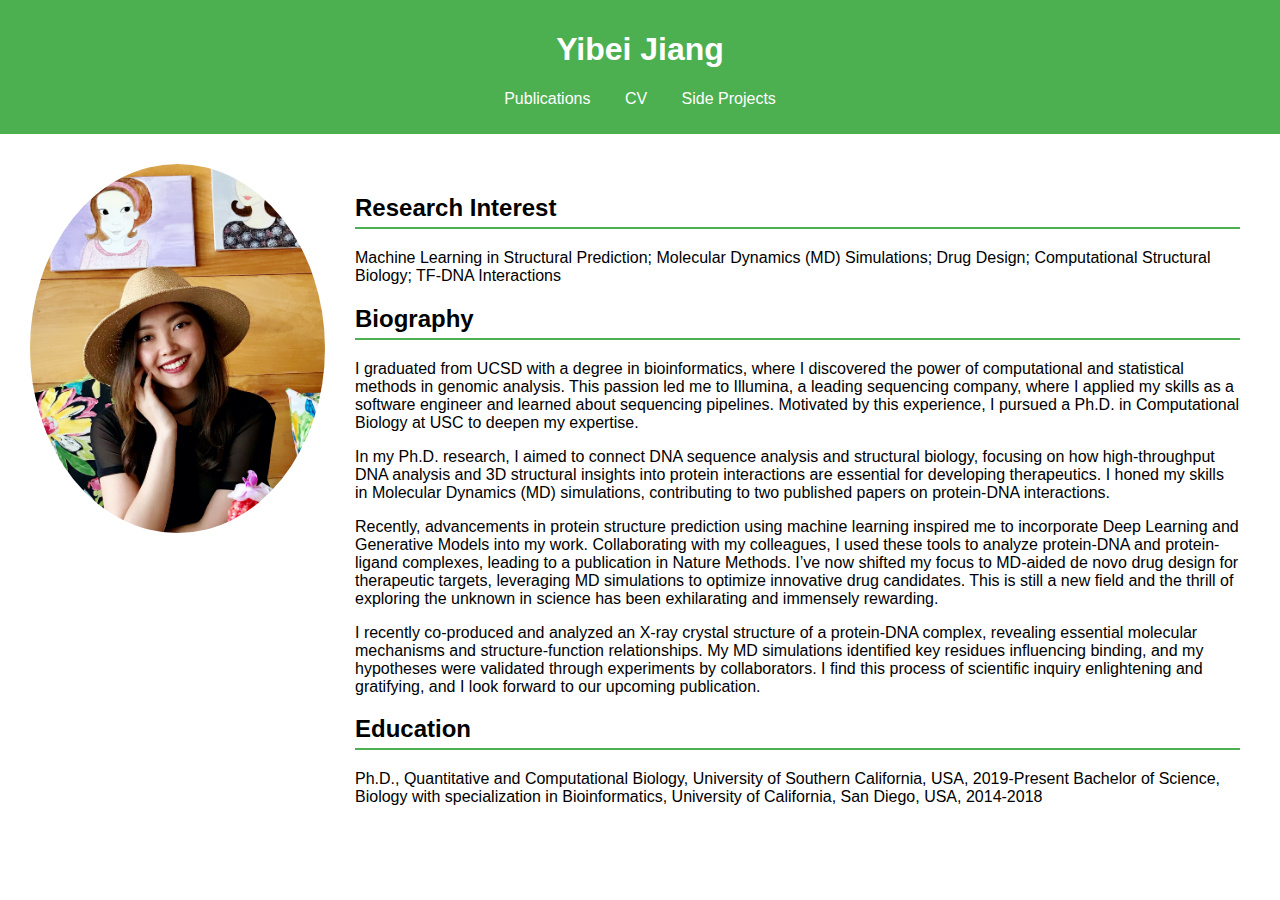
==== index.html @ fd003391 "Update index.html" ====
<!DOCTYPE html>
<html lang="en">
<head>
    <meta charset="UTF-8">
    <meta name="viewport" content="width=device-width, initial-scale=1.0">
    <title>Yibei Jiang - Personal Website</title>
    <link rel="stylesheet" href="styles.css">
</head>
<body>
    <header>
        <h1>Yibei Jiang</h1>
        <nav>
            <ul>
                <li><a href="/publications">Publications</a></li>
                <li><a href="/cv">CV</a></li>
                <li><a href="/projects">Side Projects</a></li>
            </ul>
        </nav>
    </header>

    <div class="container">
        <aside>
            <img src="cafeSelfie.JPG" alt="Yibei Jiang" class="sidebar-image">
        </aside>

        <main>
            <section id="research-interests">
                <h2>Research Interest</h2>
                <p>Machine Learning in Structural Prediction; Molecular Dynamics (MD) Simulations; Drug Design; Computational Structural Biology; TF-DNA Interactions</p>
            </section>

            <section id="biography">
                <h2>Biography</h2>
                <p>
                    I graduated from UCSD with a degree in bioinformatics, where I discovered the power of computational and statistical methods in genomic analysis. This passion led me to Illumina, a leading sequencing company, where I applied my skills as a software engineer and learned about sequencing pipelines. Motivated by this experience, I pursued a Ph.D. in Computational Biology at USC to deepen my expertise.
                    <br><p></p>In my Ph.D. research, I aimed to connect DNA sequence analysis and structural biology, focusing on how high-throughput DNA analysis and 3D structural insights into protein interactions are essential for developing therapeutics. I honed my skills in Molecular Dynamics (MD) simulations, contributing to two published papers on protein-DNA interactions.
                    <br><p></p>Recently, advancements in protein structure prediction using machine learning inspired me to incorporate Deep Learning and Generative Models into my work. Collaborating with my colleagues, I used these tools to analyze protein-DNA and protein-ligand complexes, leading to a publication in Nature Methods. I’ve now shifted my focus to MD-aided de novo drug design for therapeutic targets, leveraging MD simulations to optimize innovative drug candidates. This is still a new field and the thrill of exploring the unknown in science has been exhilarating and immensely rewarding.
                    <br><p></p>I recently co-produced and analyzed an X-ray crystal structure of a protein-DNA complex, revealing essential molecular mechanisms and structure-function relationships. My MD simulations identified key residues influencing binding, and my hypotheses were validated through experiments by collaborators. I find this process of scientific inquiry enlightening and gratifying, and I look forward to our upcoming publication.
                </p>
            </section>

            <section id="education">
                <h2>Education</h2>
                <p> Ph.D., Quantitative and Computational Biology, University of Southern California, USA, 2019-Present
                    Bachelor of Science, Biology with specialization in Bioinformatics, University of California, San Diego, USA, 2014-2018
                </p>
            </section>
        </main>
    </div>
</body>
</html>
---- styles.css ----
body {
    font-family: Arial, sans-serif;
    margin: 0;
    padding: 0;
}

header {
    background-color: #4CAF50;
    color: white;
    padding: 10px 20px;
    text-align: center;
}

nav ul {
    list-style-type: none;
    padding: 0;
}

nav ul li {
    display: inline;
    margin: 0 15px;
}

nav ul li a {
    color: white;
    text-decoration: none;
}

.container {
    display: flex;
    margin: 20px;
}

aside {
    width: 25%;
    padding: 10px;
}

.sidebar-image {
    width: 100%;
    border-radius: 50%;
}

main {
    width: 75%;
    padding: 20px;
}

h2 {
    border-bottom: 2px solid #4CAF50;
    padding-bottom: 5px;
}

footer {
    text-align: center;
    padding: 20px;
    background-color: #f1f1f1;
    position: fixed;
    bottom: 0;
    width: 100%;
}
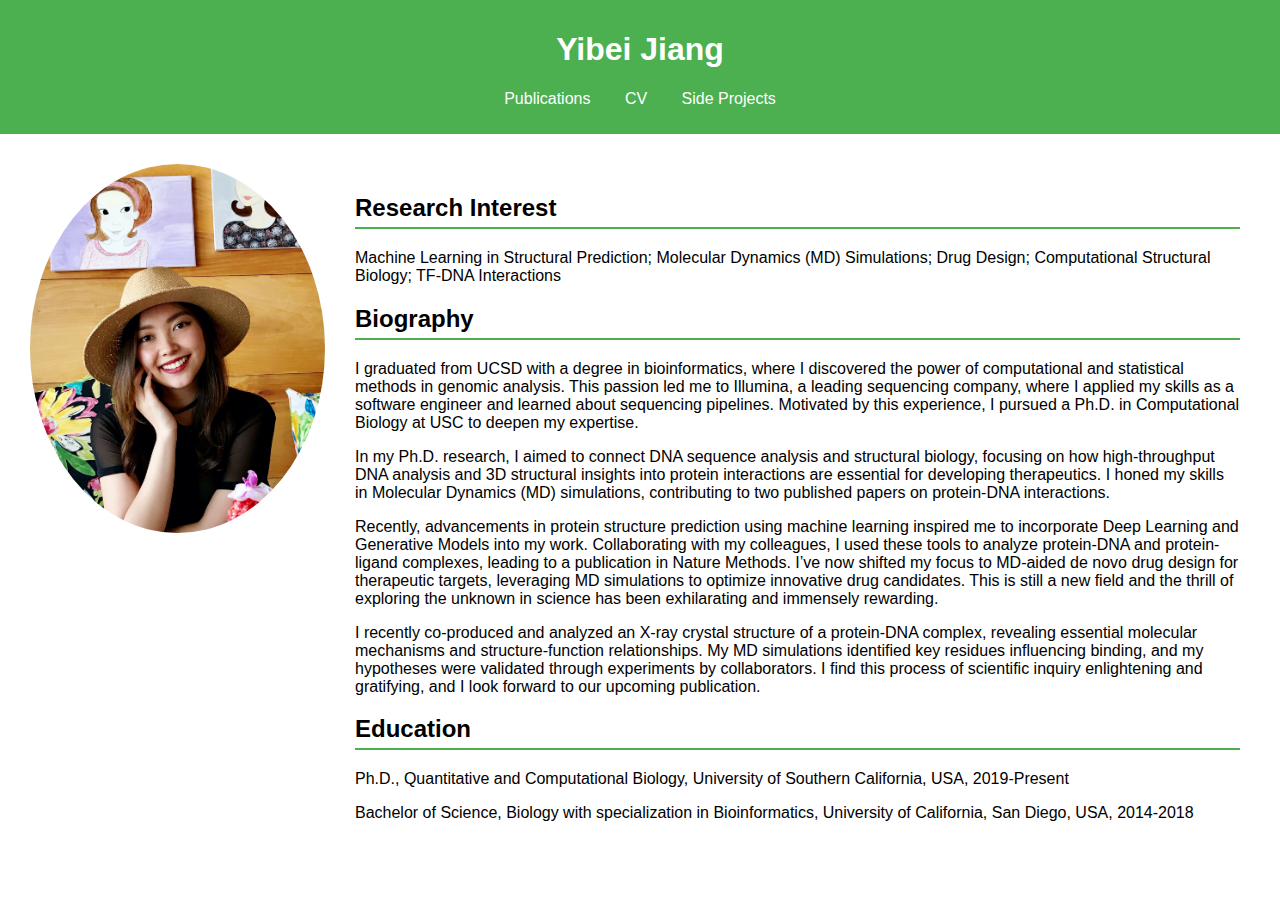
==== commit 7e31fa1f: "Update index.html" ====
--- a/index.html
+++ b/index.html
@@ -6,6 +6,7 @@
     <title>Yibei Jiang - Personal Website</title>
     <link rel="stylesheet" href="styles.css">
 </head>
+<link rel="alternate icon" class="js-site-favicon" type="image/png" href="https://github.githubassets.com/favicons/favicon.png">
 <body>
     <header>
         <h1>Yibei Jiang</h1>
@@ -42,7 +43,7 @@
             <section id="education">
                 <h2>Education</h2>
                 <p> Ph.D., Quantitative and Computational Biology, University of Southern California, USA, 2019-Present
-                    Bachelor of Science, Biology with specialization in Bioinformatics, University of California, San Diego, USA, 2014-2018
+                <br><p></p>Bachelor of Science, Biology with specialization in Bioinformatics, University of California, San Diego, USA, 2014-2018
                 </p>
             </section>
         </main>
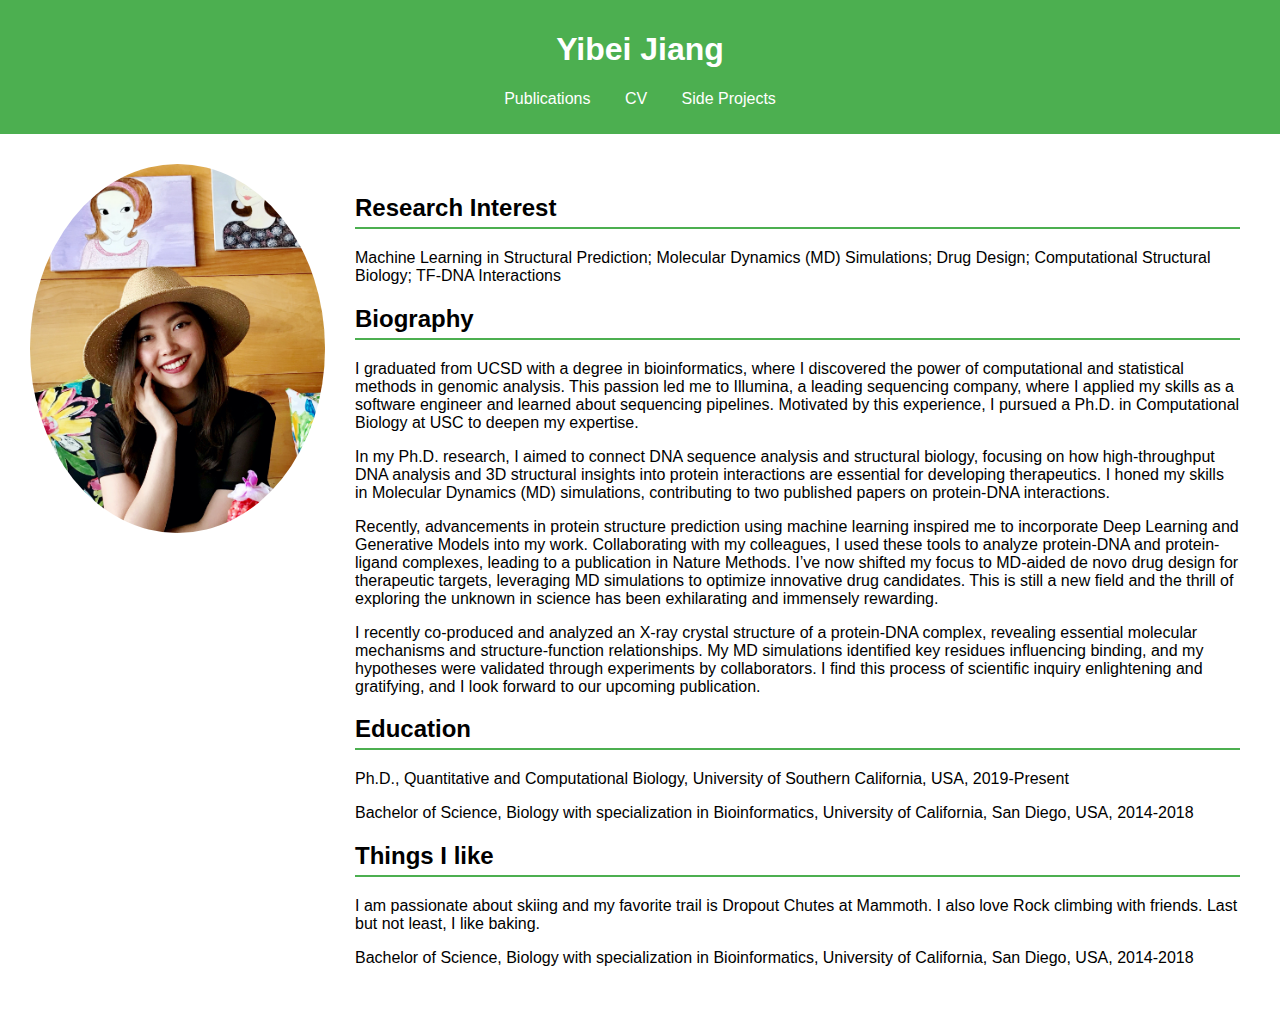
==== commit 5da71506: "Update index.html" ====
--- a/index.html
+++ b/index.html
@@ -12,7 +12,7 @@
         <h1>Yibei Jiang</h1>
         <nav>
             <ul>
-                <li><a href="/publications">Publications</a></li>
+                <li><a href="https://scholar.google.com/citations?hl=en&user=SNWBOX0AAAAJ/">Publications</a></li>
                 <li><a href="/cv">CV</a></li>
                 <li><a href="/projects">Side Projects</a></li>
             </ul>
@@ -46,6 +46,13 @@
                 <br><p></p>Bachelor of Science, Biology with specialization in Bioinformatics, University of California, San Diego, USA, 2014-2018
                 </p>
             </section>
+
+            <section id="hobby">
+                <h2>Things I like</h2>
+                <p> I am passionate about skiing and my favorite trail is Dropout Chutes at Mammoth. I also love Rock climbing with friends. Last but not least, I like baking. 
+                <br><p></p>Bachelor of Science, Biology with specialization in Bioinformatics, University of California, San Diego, USA, 2014-2018
+                </p>
+            </section>
         </main>
     </div>
 </body>
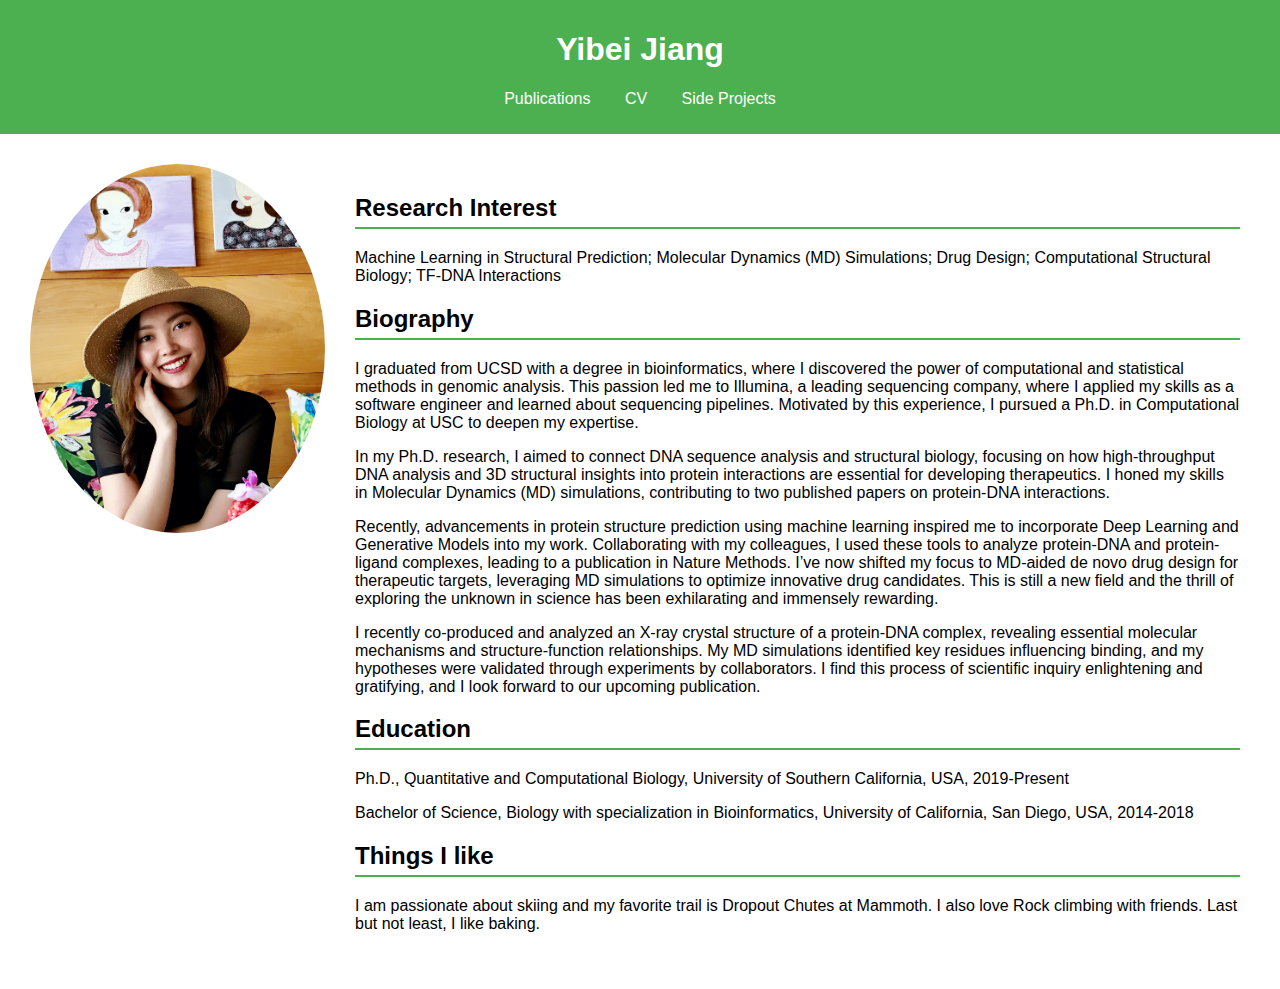
==== commit 58a8fe83: "Update index.html" ====
--- a/index.html
+++ b/index.html
@@ -50,7 +50,6 @@
             <section id="hobby">
                 <h2>Things I like</h2>
                 <p> I am passionate about skiing and my favorite trail is Dropout Chutes at Mammoth. I also love Rock climbing with friends. Last but not least, I like baking. 
-                <br><p></p>Bachelor of Science, Biology with specialization in Bioinformatics, University of California, San Diego, USA, 2014-2018
                 </p>
             </section>
         </main>
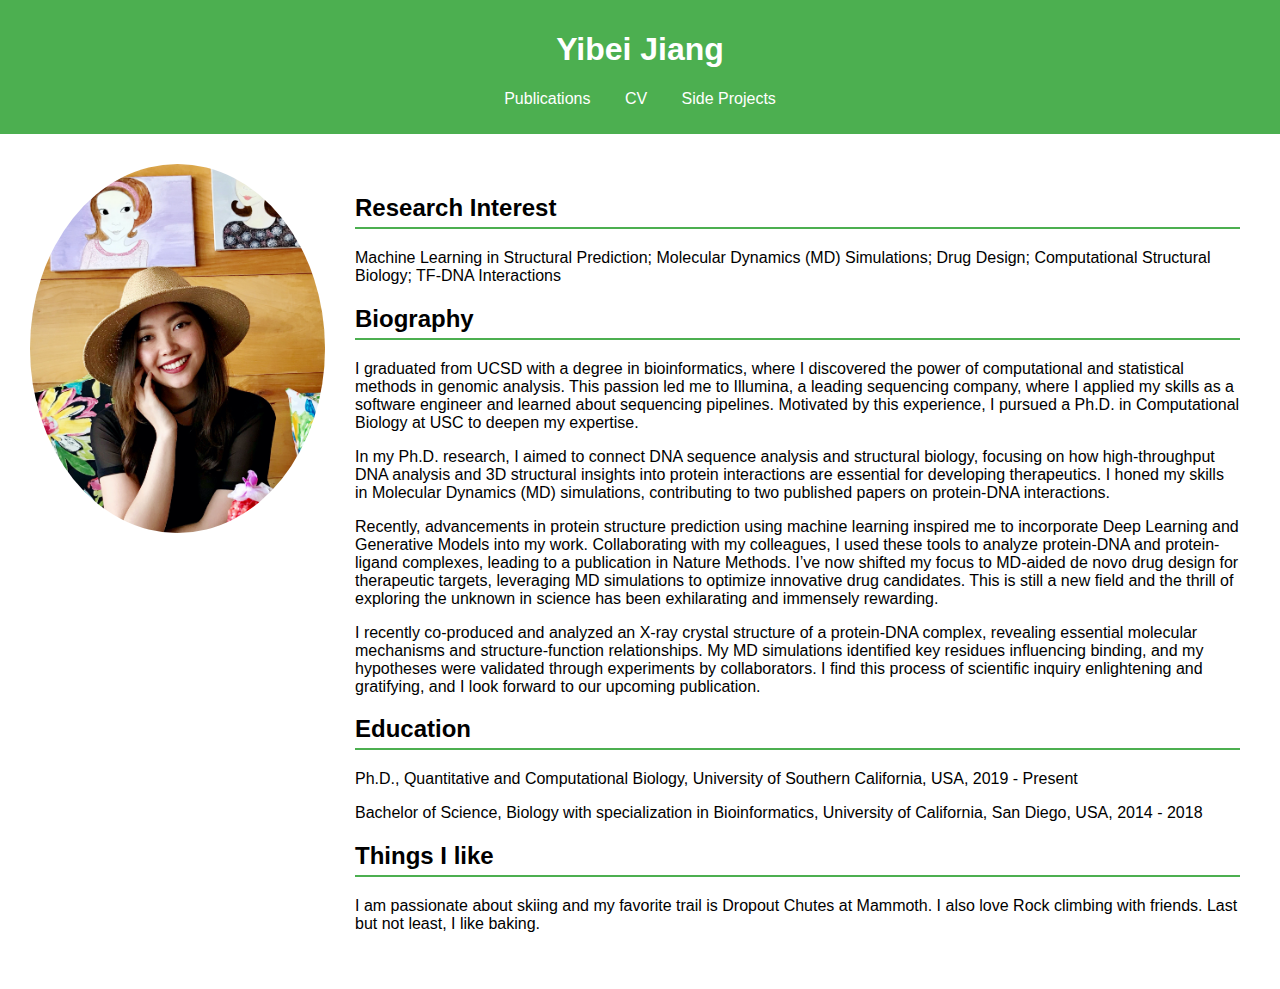
==== commit d2c210fd: "Update index.html" ====
--- a/index.html
+++ b/index.html
@@ -42,8 +42,8 @@
 
             <section id="education">
                 <h2>Education</h2>
-                <p> Ph.D., Quantitative and Computational Biology, University of Southern California, USA, 2019-Present
-                <br><p></p>Bachelor of Science, Biology with specialization in Bioinformatics, University of California, San Diego, USA, 2014-2018
+                <p> Ph.D., Quantitative and Computational Biology, University of Southern California, USA, 2019 - Present
+                <br><p></p>Bachelor of Science, Biology with specialization in Bioinformatics, University of California, San Diego, USA, 2014 - 2018
                 </p>
             </section>
 
